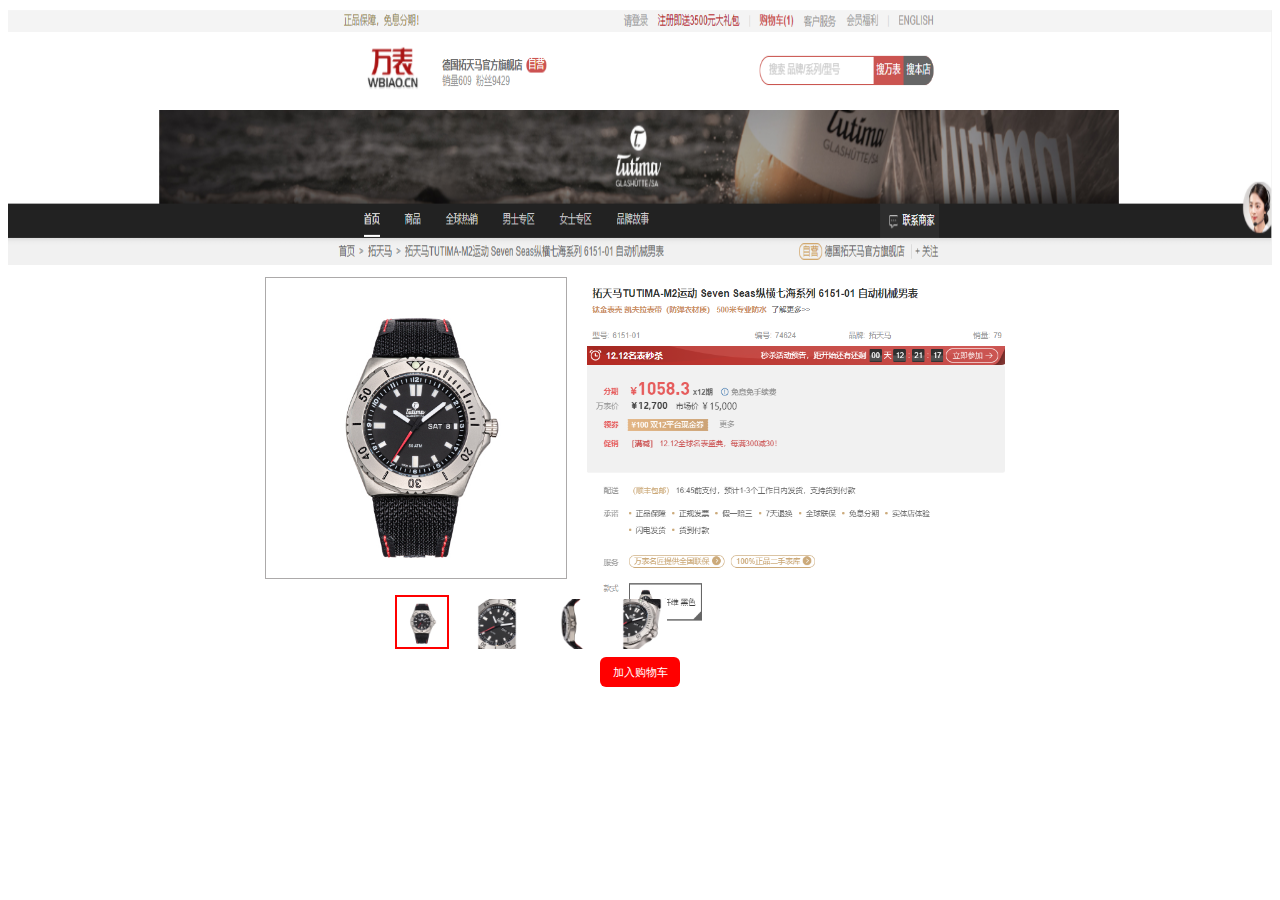
==== wbw2/xqy.html @ 4c30cc3a "wbw" ====
<!DOCTYPE html><html lang=en><head><meta charset=UTF-8><meta name=viewport content="width=device-width, initial-scale=1.0"><meta http-equiv=X-UA-Compatible content="ie=edge"><title>Document</title><link rel=stylesheet href=./css/a.css></head><body><div class=xq><a href=javascript:;><img src=./image/xqy1.png></a></div><div class=fdj><div class=fdj1><img src=./image/fdjs0.jpg></div><div class=lb><img src=./image/fdjs0.jpg class=active> <img src=./image/fdjs1.jpg> <img src=./image/fdjs2.jpg> <img src=./image/fdjs3.jpg></div><div class=xqt><a href=javascript:;><img src=./image/xq1.png></a></div></div><div class=gwc><a href=javascript:;>加入购物车</a></div></body><script>
    (function(){
    var fdj = document.querySelector('.fdj')
    var fdj1 = document.querySelector('.fdj1')
    var fdj2 = document.querySelector('.fdj2')
    var lb = document.querySelector('.lb')
    var oImg = fdj1.querySelector('img')
    var oImg2 = lb.querySelectorAll('img')
    var index = 0
    fd(index)
    function qh() {
        for (var i = 0; i < oImg2.length; i++) {
            oImg2[i].index = i
            oImg2[i].onmouseenter = function () {
                for (var i = 0; i < oImg2.length; i++) {
                    oImg2[i].classList.remove('active')
                    oImg.src = "./image/fdjs"+i+".jpg"
                }
                var index = this.index
                oImg2[index].classList.add('active')
                oImg.src = "./image/fdjs"+index+".jpg"
                 fd(index)
            }
        }
    }
    qh()
    function fd(s) {
        fdj1.onmouseenter = function () {
        oImg.src = "./image/fdj"+s+".jpg"
        oImg.style.width = 800 + 'px'
        oImg.style.height = 800 + 'px'
    }

    fdj1.onmousemove = function (e) {
        var ev = event || e
        var ltx = ev.clientX
        var tpy = ev.clientY
        var mlt = ltx - fdj.offsetLeft
        var mtp = tpy - fdj.offsetTop

        var hdX = fdj1.offsetWidth - mlt
        var hdy = fdj1.offsetHeight - mtp
        var blx = mlt / hdX
        var bly = mtp / hdy
        oImg.style.left = -blx * (oImg.offsetWidth - fdj1.clientWidth) + 'px'
        oImg.style.top = -bly * (oImg.offsetHeight - fdj1.clientHeight) + 'px'
    }

    fdj1.onmouseleave = function () {
        oImg.src = "./image/fdjs"+s+".jpg"
        oImg.style.top = 0 + 'px'
        oImg.style.left = 0 + 'Px'
        oImg.style.width = 300 + 'px'
        oImg.style.height = 300 + 'px'
    }
    }
    })();
    
    (function(){
        var gwc = document.querySelector('.gwc')
        var car = gwc.querySelector('a')
        var arr = []
        car.onclick = function(){
            var json = JSON.parse(localStorage.getItem('data')||'[]')
            if(!json.length){
                var obj = {
                    id:10001,
                    img:'./image/fdjs0.jpg',
                    message:'拓天马TUTIMA-M2',
                    price:'￥12700',
                    num:1,
                }
                arr.push(obj)
                localStorage.setItem('data',JSON.stringify(arr))
                return
            }
            for(var i=0; i<json.length; i++){
                if(json[i].id === 10001){
                    json[i].num++
                    localStorage.setItem('data',JSON.stringify(json))
                    return
                }
              
            }

            var obj = {
                    id:10001,
                    img:'./image/fdjs0.jpg',
                    message:'拓天马TUTIMA-M2',
                    price:'￥12700',
                    num:1,
                }
                json.push(obj)
                localStorage.setItem('data',JSON.stringify(json))
                return
        }

    })()
   
</script></html>
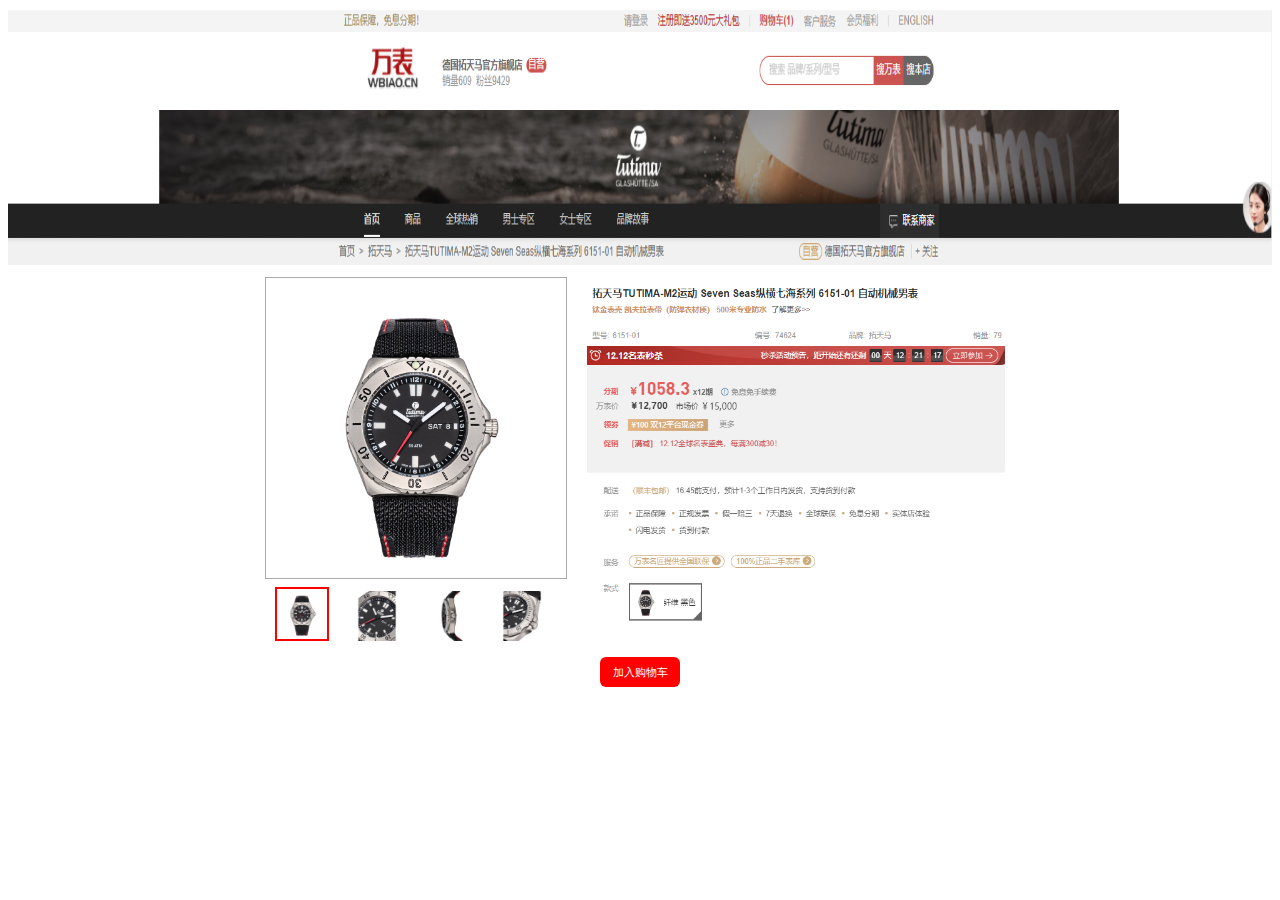
==== commit a0e7a2b1: "wbw1-1" ====
--- a/wbw2/xqy.html
+++ b/wbw2/xqy.html
@@ -1,4 +1,4 @@
-<!DOCTYPE html><html lang=en><head><meta charset=UTF-8><meta name=viewport content="width=device-width, initial-scale=1.0"><meta http-equiv=X-UA-Compatible content="ie=edge"><title>Document</title><link rel=stylesheet href=./css/a.css></head><body><div class=xq><a href=javascript:;><img src=./image/xqy1.png></a></div><div class=fdj><div class=fdj1><img src=./image/fdjs0.jpg></div><div class=lb><img src=./image/fdjs0.jpg class=active> <img src=./image/fdjs1.jpg> <img src=./image/fdjs2.jpg> <img src=./image/fdjs3.jpg></div><div class=xqt><a href=javascript:;><img src=./image/xq1.png></a></div></div><div class=gwc><a href=javascript:;>加入购物车</a></div></body><script>
+<!DOCTYPE html><html lang=en><head><meta charset=UTF-8><meta name=viewport content="width=device-width, initial-scale=1.0"><meta http-equiv=X-UA-Compatible content="ie=edge"><title>Document</title><link rel=stylesheet href=./css/a.css></head><body><div class=xq><a href=javascript:;><img src=./image/xqy1.png></a></div><div class=fdj><div class=fdj1><img src=./image/fdjs0.jpg></div><div class=xqt><a href=javascript:;><img src=./image/xq1.png></a></div><div class=lb><img src=./image/fdjs0.jpg class=active> <img src=./image/fdjs1.jpg> <img src=./image/fdjs2.jpg> <img src=./image/fdjs3.jpg></div></div><div class=gwc><a href=javascript:;>加入购物车</a></div></body><script>
     (function(){
     var fdj = document.querySelector('.fdj')
     var fdj1 = document.querySelector('.fdj1')
